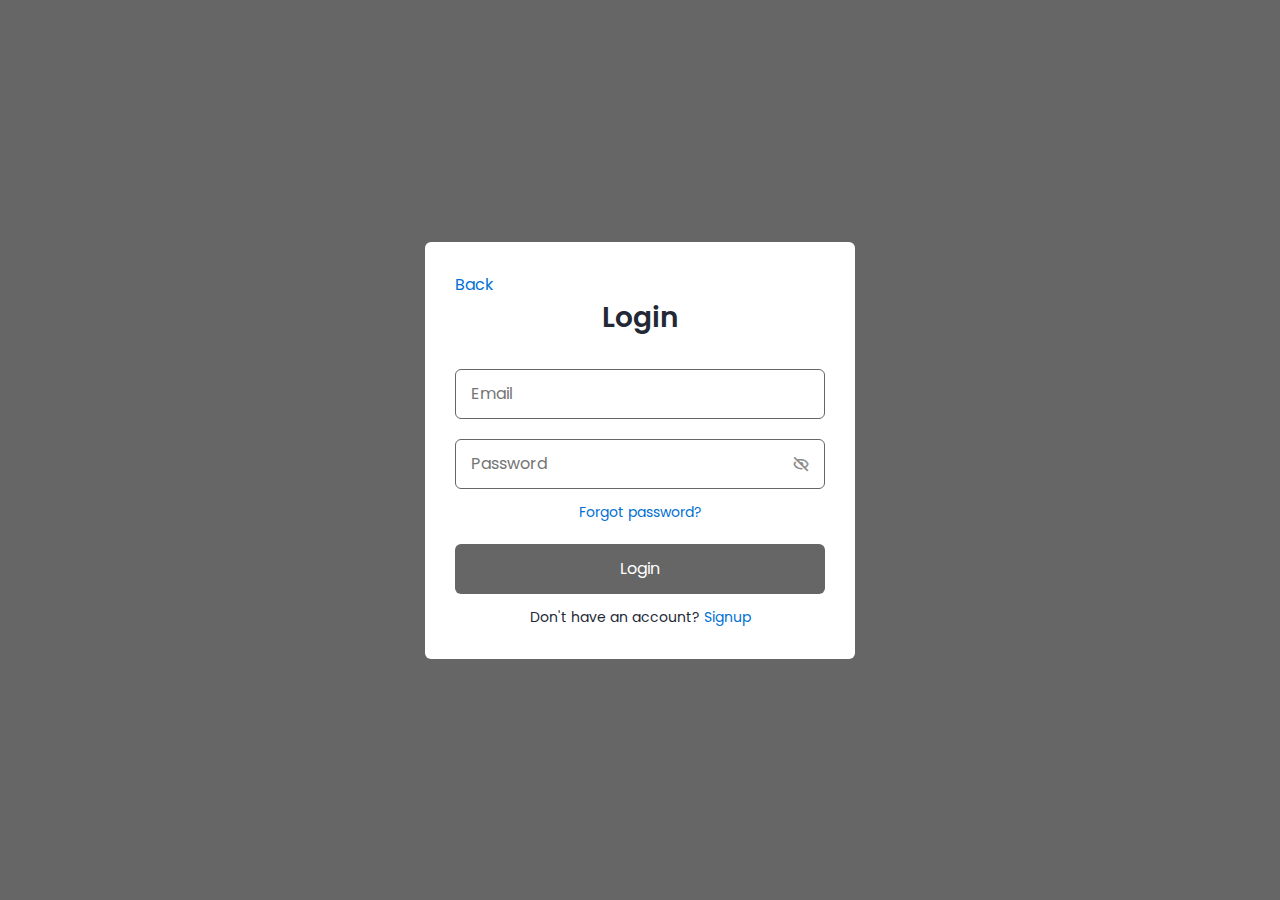
==== login/log.html @ b7414ea8 "adding the needed files" ====
<!DOCTYPE html>
    <html lang="en">
    <head>
        <meta charset="UTF-8">
        <meta http-equiv="X-UA-Compatible" content="IE=edge">
        <meta name="viewport" content="width=device-width, initial-scale=1.0">
        <title> Login and Signup </title>

        <!-- CSS -->
        <link rel="stylesheet" href="css/style.css">
                
        <!-- Boxicons CSS -->
        <link href='https://unpkg.com/boxicons@2.1.2/css/boxicons.min.css' rel='stylesheet'>
                        
    </head>
    <body>
        <section class="container forms">
            <div class="form login">
                <div class="form-content">
                    <a href="/#index.html" class="btn">Back</a>
                    <header>Login</header>
                    <form action="#">
                        <div class="field input-field">
                            <input type="email" placeholder="Email" class="input">
                        </div>

                        <div class="field input-field">
                            <input type="password" placeholder="Password" class="password">
                            <i class='bx bx-hide eye-icon'></i>
                        </div>

                        <div class="form-link">
                            <a href="#" class="forgot-pass">Forgot password?</a>
                        </div>

                        <div class="field button-field">
                            <button>Login</button>
                        </div>
                    </form>

                    <div class="form-link">
                        <span>Don't have an account? <a href="#" class="link signup-link">Signup</a></span>
                    </div>
                </div>

            </div>

            <!-- Signup Form -->

            <div class="form signup">
                <div class="form-content">
                    <a href="/#index.html" class="btn">Back</a>
                    <header>Signup</header>
                    <form action="#">
                        <div class="field input-field">
                            <input type="email" placeholder="Email" class="input">
                        </div>

                        <div class="field input-field">
                            <input type="password" placeholder="Create password" class="password">
                        </div>

                        <div class="field input-field">
                            <input type="password" placeholder="Confirm password" class="password">
                            <i class='bx bx-hide eye-icon'></i>
                        </div>

                        <div class="field button-field">
                            <button>Signup</button>
                        </div>
                    </form>

                    <div class="form-link">
                        <span>Already have an account? <a href="#" class="link login-link">Login</a></span>
                    </div>
                </div>

            </div>
        </section>

        <!-- JavaScript -->
        <script src="js/script.js"></script>
    </body>
</html>
---- login/css/style.css ----
/* Google Fonts - Poppins */
@import url('https://fonts.googleapis.com/css2?family=Poppins:wght@300;400;500;600&display=swap');

*{
    margin: 0;
    padding: 0;
    box-sizing: border-box;
    font-family: 'Poppins', sans-serif;
}
.container{
    height: 100vh;
    width: 100%;
    display: flex;
    align-items: center;
    justify-content: center;
    background-color: #666666;
    column-gap: 30px;
}
.form{
    position: absolute;
    max-width: 430px;
    width: 100%;
    padding: 30px;
    border-radius: 6px;
    background: #ffffff;
}
.form.signup{
    opacity: 0;
    pointer-events: none;
}
.forms.show-signup .form.signup{
    opacity: 1;
    pointer-events: auto;
}
.forms.show-signup .form.login{
    opacity: 0;
    pointer-events: none;
}
header{
    font-size: 28px;
    font-weight: 600;
    color: #232836;
    text-align: center;
}
form{
    margin-top: 30px;
}
.form .field{
    position: relative;
    height: 50px;
    width: 100%;
    margin-top: 20px;
    border-radius: 6px;
}
.field input,
.field button{
    height: 100%;
    width: 100%;
    border: none;
    font-size: 16px;
    font-weight: 400;
    border-radius: 6px;
}
.field input{
    outline: none;
    padding: 0 15px;
    border: 1px solid#666666;
}
.field input:focus{
    border-bottom-width: 3px;
}
.eye-icon{
    position: absolute;
    top: 50%;
    right: 10px;
    transform: translateY(-50%);
    font-size: 18px;
    color: #8b8b8b;
    cursor: pointer;
    padding: 5px;
}
.field button{
    color: #fff;
    background-color: #666666;
    transition: all 0.2s ease;
    cursor: pointer;
}
.field button:hover{
    background-color: #016dcb;
}
.form-link{
    text-align: center;
    margin-top: 10px;
}
.form-link span,
.form-link a{
    font-size: 14px;
    font-weight: 400;
    color: #232836;
}
.form a{
    color: #0171d3;
    text-decoration: none;
}
.form-content a:hover{
    text-decoration: underline;
}
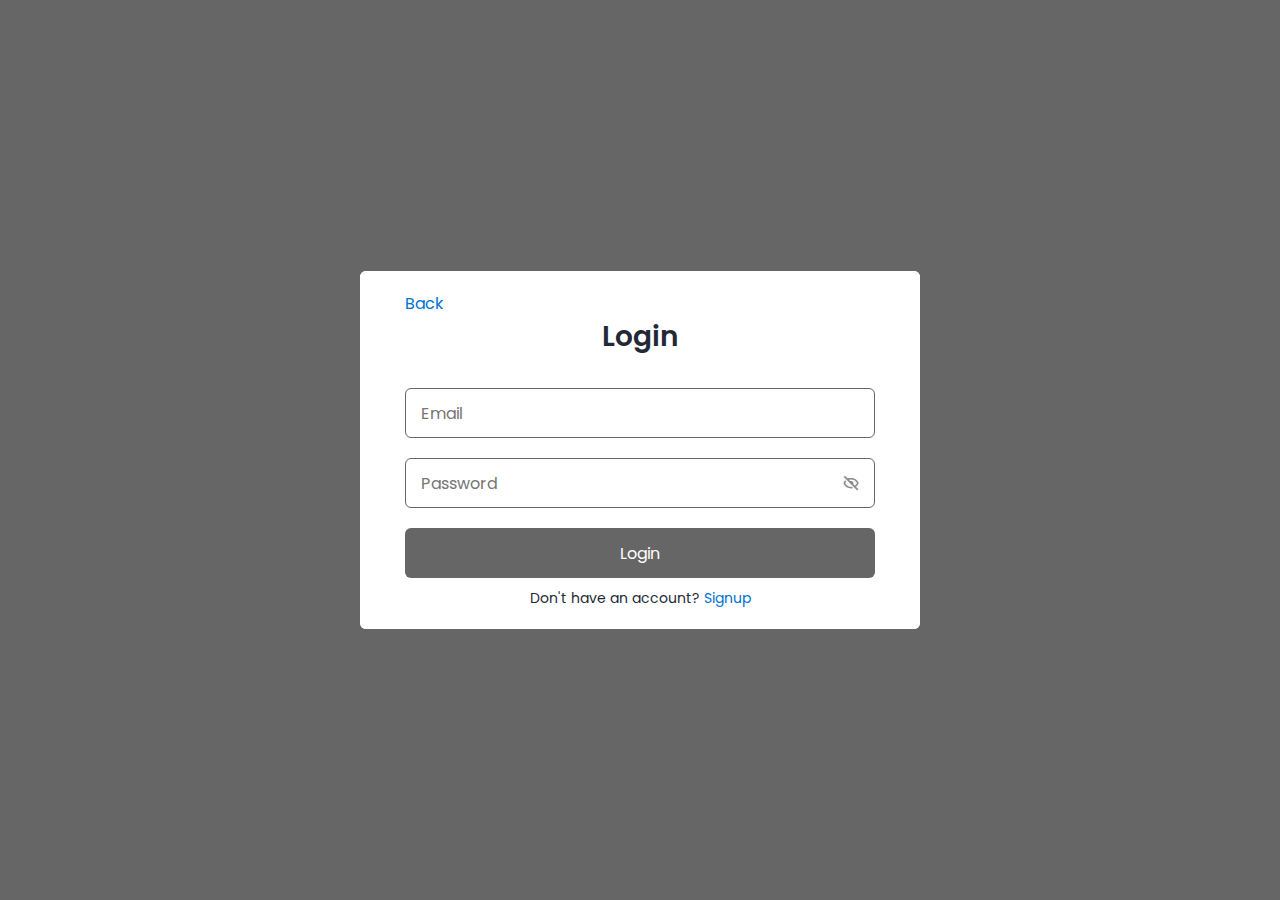
==== commit aea9a333: "initial commit" ====
--- a/login/log.html
+++ b/login/log.html
@@ -1,5 +1,4 @@
-<!DOCTYPE html>
-    <html lang="en">
+<html lang="en">
     <head>
         <meta charset="UTF-8">
         <meta http-equiv="X-UA-Compatible" content="IE=edge">
@@ -17,7 +16,7 @@
         <section class="container forms">
             <div class="form login">
                 <div class="form-content">
-                    <a href="/#index.html" class="btn">Back</a>
+                    <a href="../index.html" class="btn">Back</a>
                     <header>Login</header>
                     <form action="#">
                         <div class="field input-field">
@@ -29,10 +28,6 @@
                             <i class='bx bx-hide eye-icon'></i>
                         </div>
 
-                        <div class="form-link">
-                            <a href="#" class="forgot-pass">Forgot password?</a>
-                        </div>
-
                         <div class="field button-field">
                             <button>Login</button>
                         </div>
@@ -42,7 +37,6 @@
                         <span>Don't have an account? <a href="#" class="link signup-link">Signup</a></span>
                     </div>
                 </div>
-
             </div>
 
             <!-- Signup Form -->
@@ -74,11 +68,35 @@
                         <span>Already have an account? <a href="#" class="link login-link">Login</a></span>
                     </div>
                 </div>
+            </div>
 
+            <div class="form login-admin">
+                <div class="form-content">
+                    <a href="../index.html" class="btn">Back</a>
+                    <header>Login</header>
+                    <form action="#">
+                        <div class="field input-field">
+                            <input type="email" placeholder="Email" class="input">
+                        </div>
+
+                        <div class="field input-field">
+                            <input type="password" placeholder="Password" class="password">
+                            <i class='bx bx-hide eye-icon'></i>
+                        </div>
+
+                        <div class="field button-field">
+                            <button>Login</button>
+                        </div>
+                    </form>
+
+                    <div class="form-link">
+                        <span>Don't have an account? <a href="#" class="link signup-link">Signup</a></span>
+                    </div>
+                </div>
             </div>
         </section>
 
         <!-- JavaScript -->
         <script src="js/script.js"></script>
     </body>
-</html>+</html>
--- a/login/css/style.css
+++ b/login/css/style.css
@@ -18,9 +18,9 @@
 }
 .form{
     position: absolute;
-    max-width: 430px;
+    max-width: 560px;
     width: 100%;
-    padding: 30px;
+    padding: 20px 45px 20px 45px;
     border-radius: 6px;
     background: #ffffff;
 }
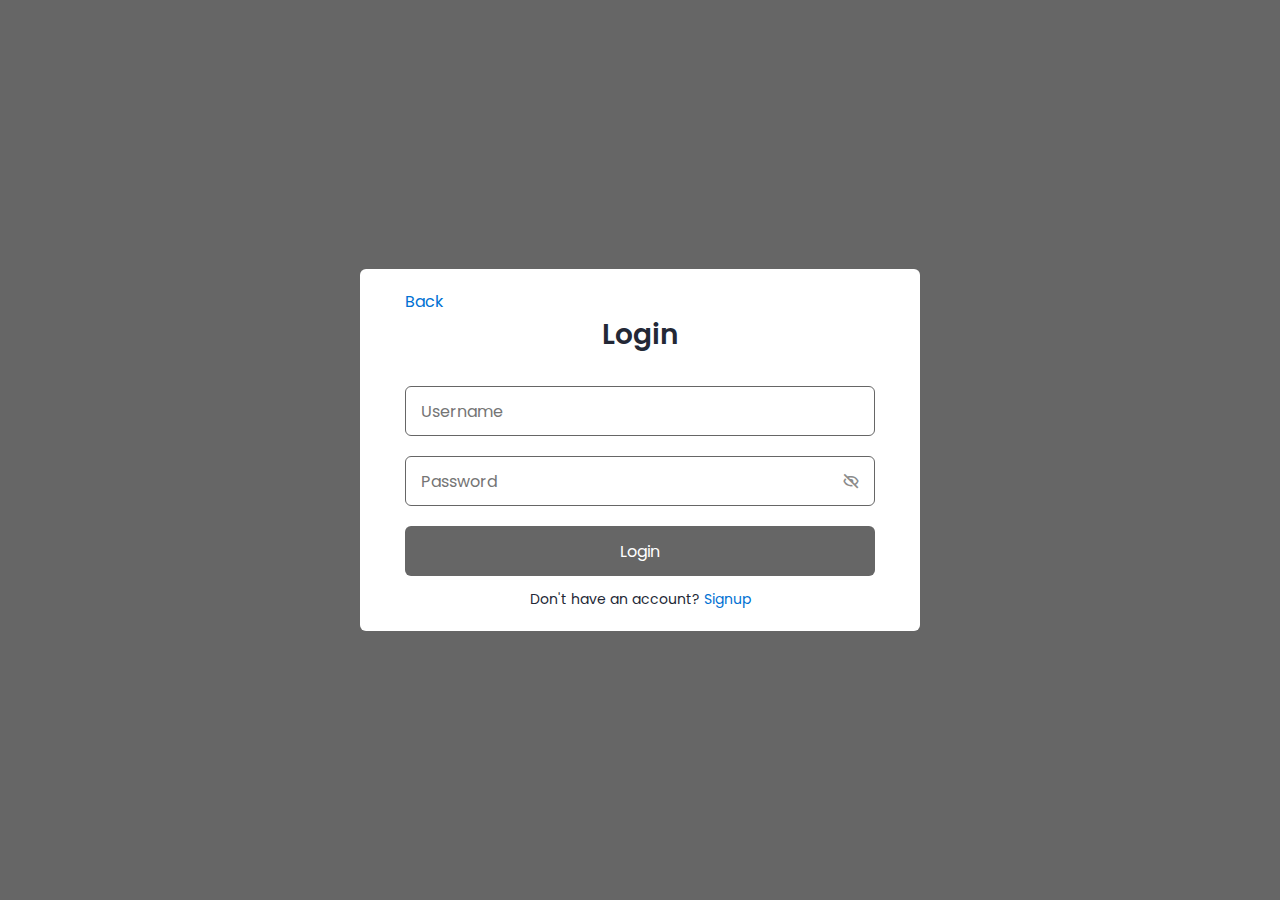
==== commit 566a2d85: "added login function" ====
--- a/login/log.html
+++ b/login/log.html
@@ -1,3 +1,4 @@
+<!DOCTYPE html>
 <html lang="en">
     <head>
         <meta charset="UTF-8">
@@ -18,20 +19,40 @@
                 <div class="form-content">
                     <a href="../index.html" class="btn">Back</a>
                     <header>Login</header>
-                    <form action="#">
+                    <form id="form-data">
                         <div class="field input-field">
-                            <input type="email" placeholder="Email" class="input">
+                            <input name="username" type="text" placeholder="Username" class="input">
                         </div>
 
                         <div class="field input-field">
-                            <input type="password" placeholder="Password" class="password">
+                            <input name="password" type="password" placeholder="Password" class="password">
                             <i class='bx bx-hide eye-icon'></i>
                         </div>
 
                         <div class="field button-field">
-                            <button>Login</button>
+                            <button type="submit">Login</button>
                         </div>
                     </form>
+
+                    <script>
+                        const formEl = document.getElementById('form-data')
+
+                        formEl.addEventListener('submit', function(e) {
+                            e.preventDefault();
+
+                            const payload = new FormData(formEl);
+                            fetch('http://ephemera.cloud/hotel/auth/login/', {
+                                method: 'POST',
+                                mode:"cors",
+                                headers: {
+                                    'Content-Type': 'application/json'
+                                },
+                                body: JSON.stringify(payload)
+                            }).then(res => res.json())
+                              .then(data => console.log(data))
+                              .catch(err => console.log(err));
+                        });
+                    </script>                    
 
                     <div class="form-link">
                         <span>Don't have an account? <a href="#" class="link signup-link">Signup</a></span>
@@ -69,31 +90,6 @@
                     </div>
                 </div>
             </div>
-
-            <div class="form login-admin">
-                <div class="form-content">
-                    <a href="../index.html" class="btn">Back</a>
-                    <header>Login</header>
-                    <form action="#">
-                        <div class="field input-field">
-                            <input type="email" placeholder="Email" class="input">
-                        </div>
-
-                        <div class="field input-field">
-                            <input type="password" placeholder="Password" class="password">
-                            <i class='bx bx-hide eye-icon'></i>
-                        </div>
-
-                        <div class="field button-field">
-                            <button>Login</button>
-                        </div>
-                    </form>
-
-                    <div class="form-link">
-                        <span>Don't have an account? <a href="#" class="link signup-link">Signup</a></span>
-                    </div>
-                </div>
-            </div>
         </section>
 
         <!-- JavaScript -->
